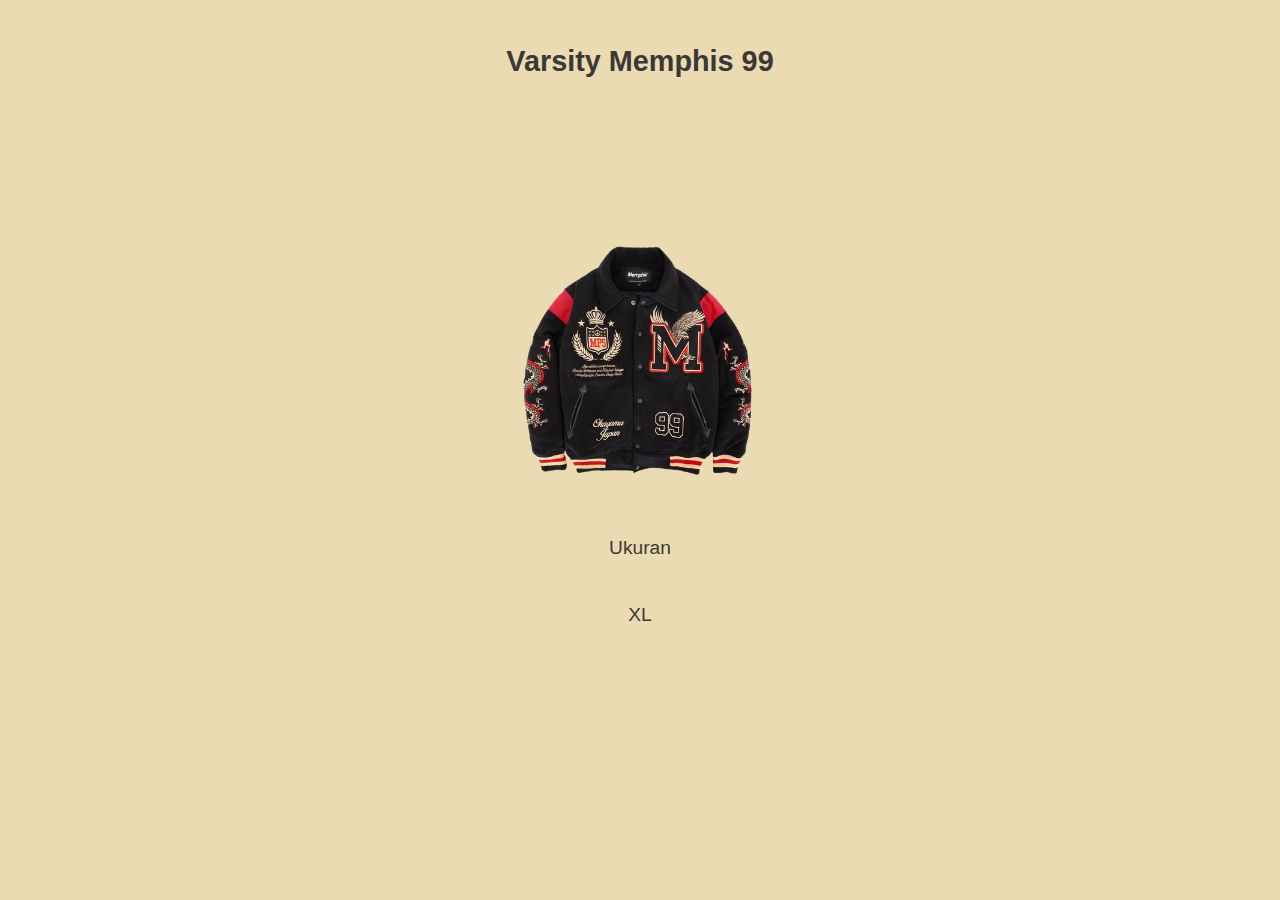
==== task_2/action.html @ 3278496c "initial commit" ====
<!DOCTYPE html>
<html lang="id">
<head>
    <meta charset="UTF-8">
    <meta name="viewport" content="width=device-width, initial-scale=1.0">
    <link rel="stylesheet" type="text/css" href="./styles.css">
    <title>Detail Produk</title>
    <style>
        .preview:hover {
            transform: none;
        }
    </style>
</head>
<body>
    <div class="container">
        <h2 class="header">Varsity Memphis 99</h2>
        <div class="product">
            <img src="dummy.png" alt="Jaket Varisity Merah Putih" class="preview">
            <p>Ukuran</p>
            <p>XL</p>
        </div>
    </div>
</body>
</html>
---- task_2/styles.css ----
* {
    box-sizing: border-box;
    line-height: 1.5;
}

body {
    color: #3c3836;
    font-size: 1.2rem;
    background-color: #ebdbb2;
    font-weight: 300;
    font-family: sans-serif;
}

.container {
    margin:  auto;
    max-height: 480px;
    max-width: 640px;
}

.header {
    margin: 40px auto;
    margin-bottom: 0px;
    text-align: center;
}

.product {
    display: flex;
    flex-direction: column;
    align-items: center;
    position: absolute;
    left: 50%;
    top: 48%;
    transform: translate(-50%, -50%);
}

.preview {
    max-width: 300px;
    height: auto;
    transition: transform 0.5s ease-out;
}

.preview:hover {
    transform: scale(1.2);
}

#detail {
    align-items: center;
    display: flex;
    flex-direction: column;
    gap: 10px;
}

#tombol {
    background-color: #665c54;
    padding: 7px 25px;
    color:  #fbf1c7;
    border: 2px solid #504945;
    border-radius: 7px;
}

#tombol:hover {
    background-color: #cc241d;
}

footer {
    padding: 22px 100px;
    max-height: 12vh;
    width: 100vw;
    position: absolute;
    bottom: 0;
    left: 0;
    color: white;
    background-color: #3c3836;
    justify-content: space-between;
    align-items: center;
    display: flex;
}
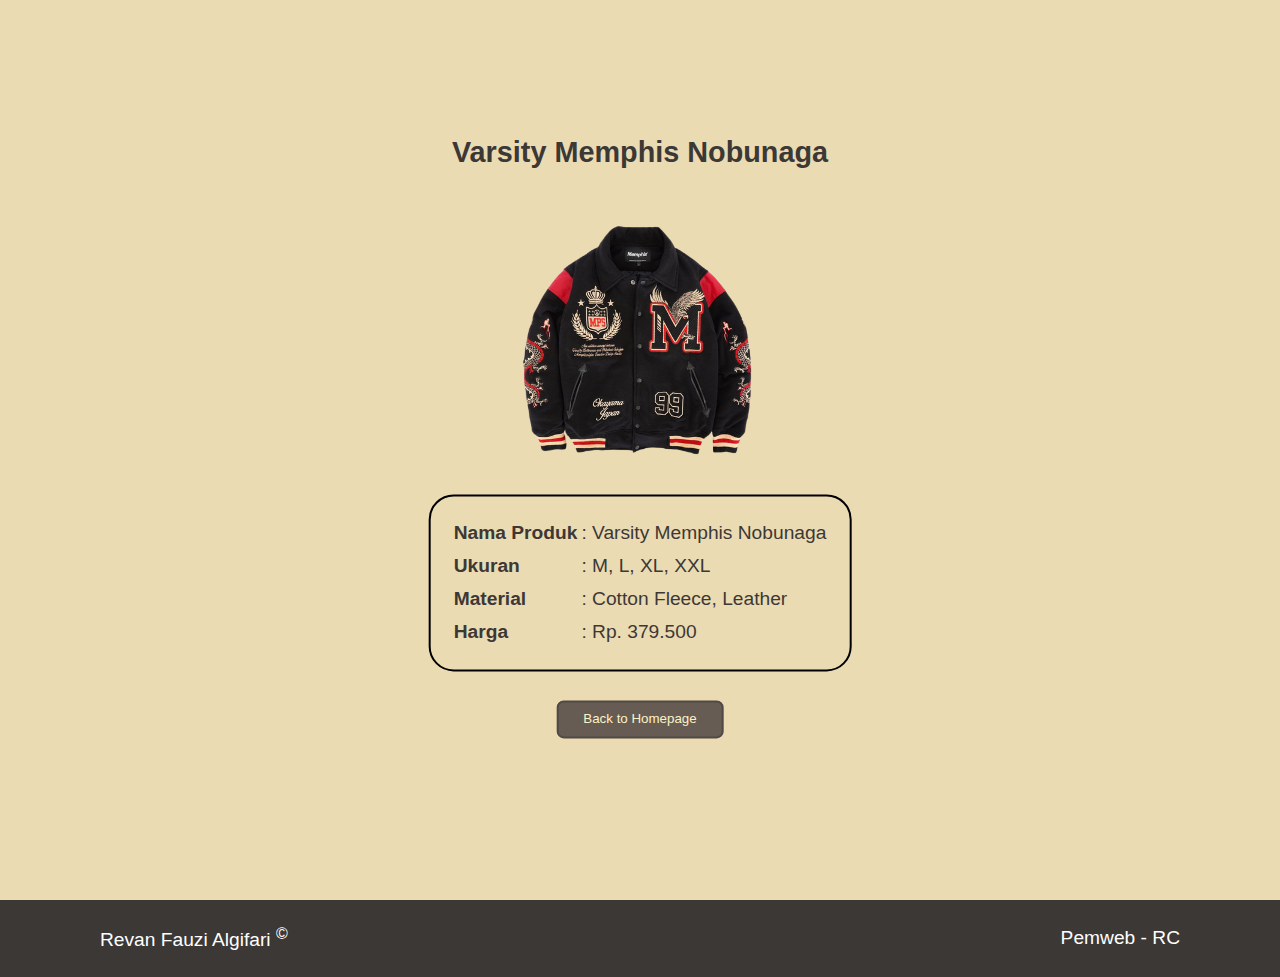
==== commit f221d013: "Reformatting" ====
--- a/task_2/action.html
+++ b/task_2/action.html
@@ -13,12 +13,38 @@
 </head>
 <body>
     <div class="container">
-        <h2 class="header">Varsity Memphis 99</h2>
-        <div class="product">
-            <img src="dummy.png" alt="Jaket Varisity Merah Putih" class="preview">
-            <p>Ukuran</p>
-            <p>XL</p>
+        <div class="content-wrap">
+            <h2 class="header">Varsity Memphis Nobunaga</h2>
+            <div class="product">
+                <img src="dummy.png" alt="Jaket Varisity Merah Putih" class="preview">
+                <table id="specs">
+                    <tr>
+                        <td>Nama Produk</td>
+                        <td>: Varsity Memphis Nobunaga</td>
+                    </tr>
+                    <tr>
+                        <td>Ukuran</td>
+                        <td>: M, L, XL, XXL</td>
+                    </tr>
+                    <tr>
+                        <td>Material</td>
+                        <td>: Cotton Fleece, Leather</td>
+                    </tr>
+                    <tr>
+                        <td>Harga</td>
+                        <td>: Rp. 379.500</td>
+                    </tr>
+                </table>
+                <br />
+                <form action="index.html" id="back">
+                    <input type="submit" value="Back to Homepage" id="tombol">
+                </form>
+            </div>
         </div>
     </div>
+    <footer>
+        <p>Revan Fauzi Algifari <sup>&copy;</sup></p>
+        <p>Pemweb - RC</p>
+    </footer>
 </body>
 </html>
--- a/task_2/styles.css
+++ b/task_2/styles.css
@@ -1,6 +1,7 @@
 * {
     box-sizing: border-box;
     line-height: 1.5;
+    margin: 0;
 }
 
 body {
@@ -12,14 +13,21 @@
 }
 
 .container {
-    margin:  auto;
-    max-height: 480px;
+    position: relative;
+    min-height: 100vh;
+}
+
+.content-wrap {
     max-width: 640px;
+    position: absolute;
+    top: 50%;
+    left: 50%;
+    transform: translate(-50%, -50%);
+    padding-bottom: 50px;
 }
 
 .header {
-    margin: 40px auto;
-    margin-bottom: 0px;
+    margin: 20px;
     text-align: center;
 }
 
@@ -27,10 +35,6 @@
     display: flex;
     flex-direction: column;
     align-items: center;
-    position: absolute;
-    left: 50%;
-    top: 48%;
-    transform: translate(-50%, -50%);
 }
 
 .preview {
@@ -50,6 +54,16 @@
     gap: 10px;
 }
 
+#specs {
+    padding: 20px;
+    border-radius: 25px;
+    border: 2px solid black;
+}
+
+#specs td:first-child {
+    font-weight: 600;
+}
+
 #tombol {
     background-color: #665c54;
     padding: 7px 25px;
@@ -64,11 +78,6 @@
 
 footer {
     padding: 22px 100px;
-    max-height: 12vh;
-    width: 100vw;
-    position: absolute;
-    bottom: 0;
-    left: 0;
     color: white;
     background-color: #3c3836;
     justify-content: space-between;
